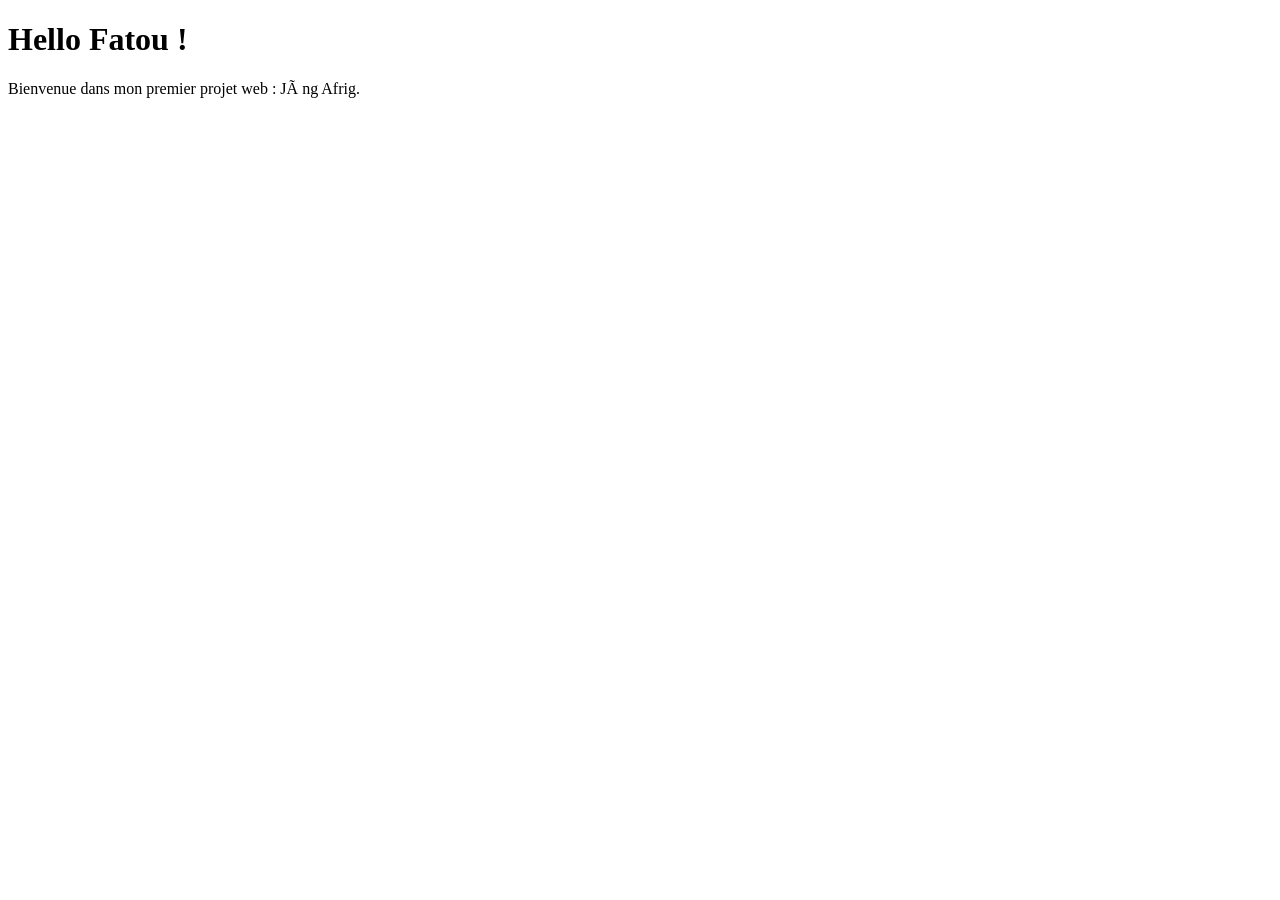
==== index.html @ 23410001 "premier commit" ====
<!DOCTYPE html>
<html lang="fr">
<head>
<meta charset="UTF -8">
<title >Salam Aleykoum Mouhammad </title >
</head>
<body>
<h1>Hello Fatou !</h1>
<p>Bienvenue dans mon premier projet web : Jàng Afrig.</p>
</body>
</html>
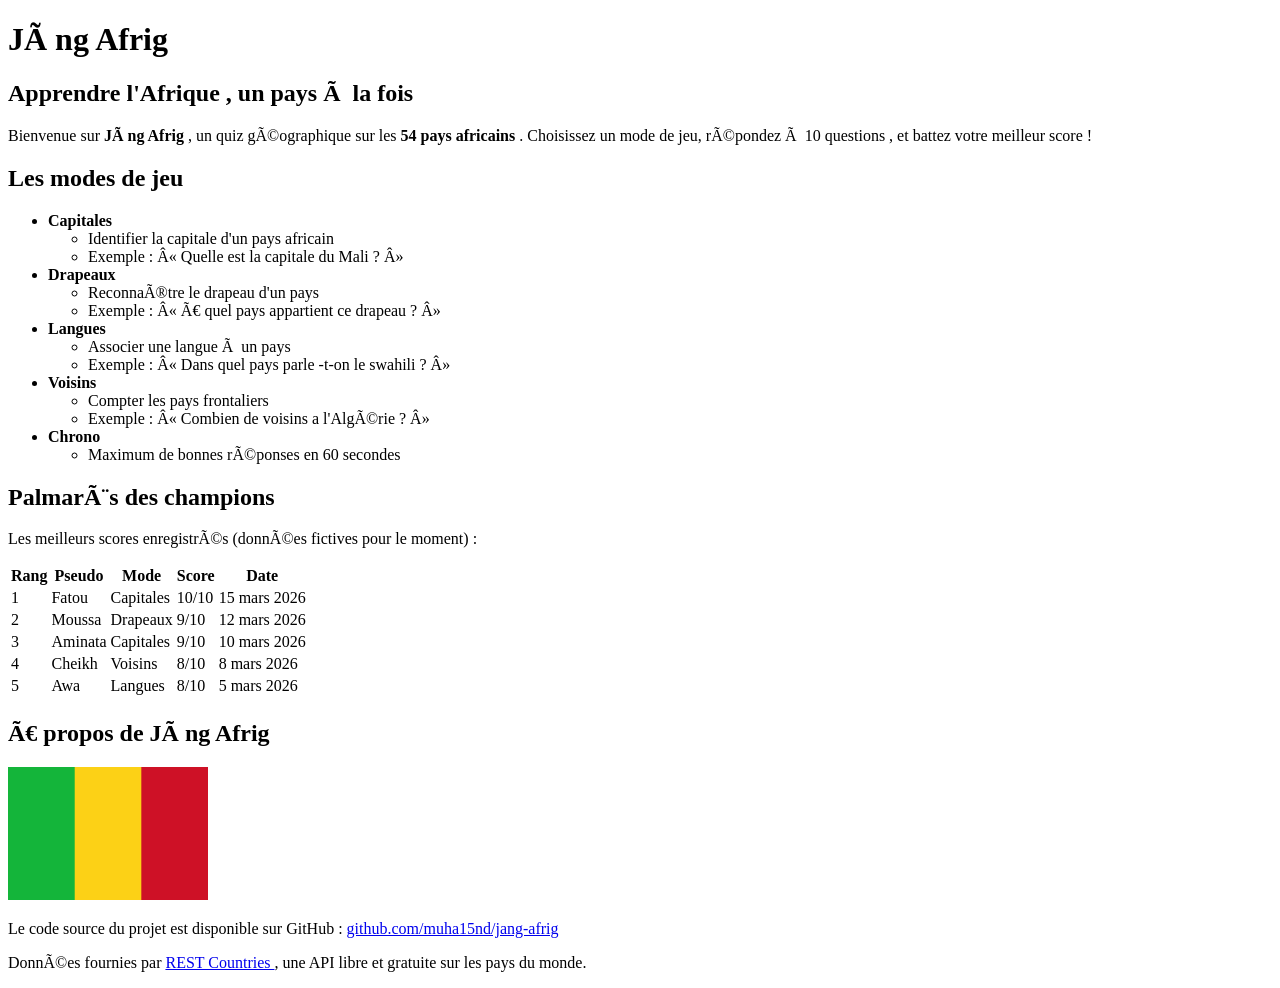
==== commit 5ebebcef: "v0.1 : page d'accueil HTML brut" ====
--- a/index.html
+++ b/index.html
@@ -2,10 +2,119 @@
 <html lang="fr">
 <head>
 <meta charset="UTF -8">
-<title >Salam Aleykoum Mouhammad </title >
+<title >Jàng Afrig </title >
 </head>
 <body>
-<h1>Hello Fatou !</h1>
-<p>Bienvenue dans mon premier projet web : Jàng Afrig.</p>
+    <h1>Jàng Afrig </h1>
+<h2>Apprendre l'Afrique , un pays à la fois </h2>
+<p>
+Bienvenue sur <strong >Jàng Afrig </strong >, un quiz géographique sur
+les
+<strong >54 pays africains </strong >. Choisissez un mode de jeu,
+répondez à
+10 questions , et battez votre meilleur score !
+</p>
+<p>
+    <h2>Les modes de jeu </h2>
+<ul>
+<li>
+<strong >Capitales </strong >
+<ul>
+<li>Identifier la capitale d'un pays africain </li>
+<li>Exemple : « Quelle est la capitale du Mali ? »</li>
+</ul>
+</li>
+<li>
+<strong >Drapeaux </strong >
+<ul>
+<li>Reconnaître le drapeau d'un pays </li>
+<li>Exemple : « À quel pays appartient ce drapeau ? »</li>
+</ul>
+</li>
+<li>
+<strong >Langues </strong >
+<ul>
+<li>Associer une langue à un pays </li>
+<li>Exemple : « Dans quel pays parle -t-on le swahili ? »</li>
+</ul>
+</li>
+<li>
+<strong >Voisins </strong >
+<ul>
+<li>Compter les pays frontaliers </li>
+<li>Exemple : « Combien de voisins a l'Algérie ? »</li>
+</ul>
+</li>
+<li>
+<strong >Chrono </strong >
+<ul>
+<li>Maximum de bonnes réponses en 60 secondes </li>
+</ul>
+</li>
+</ul>
+<h2>Palmarès des champions </h2>
+<p>Les meilleurs scores enregistrés (données fictives pour le moment)
+:</p>
+<table >
+<tr>
+<th>Rang </th>
+<th>Pseudo </th>
+<th>Mode </th>
+<th>Score </th>
+<th>Date </th>
+</tr>
+<tr>
+<td>1</td>
+<td>Fatou </td>
+<td>Capitales </td>
+<td>10/10</td>
+<td>15 mars 2026</td>
+</tr>
+<tr>
+<td>2</td>
+<td>Moussa </td>
+<td>Drapeaux </td>
+<td>9/10</td>
+<td>12 mars 2026</td>
+</tr>
+<tr>
+<td>3</td>
+<td>Aminata </td>
+<td>Capitales </td>
+<td>9/10</td>
+<td>10 mars 2026</td>
+</tr>
+<tr>
+<td>4</td>
+<td>Cheikh </td>
+<td>Voisins </td>
+<td>8/10</td>
+<td>8 mars 2026</td>
+</tr>
+<tr>
+<td>5</td>
+<td>Awa </td>
+<td>Langues </td>
+<td>8/10</td>
+<td>5 mars 2026</td>
+</tr>
+<tr>
+</tr>
+</table >
+<h2>À propos de Jàng Afrig </h2>
+<p>
+<img src="images/drapeau.png" alt="Drapeau africain" width="200">
+</p>
+<p>
+Le code source du projet est disponible sur GitHub :
+<a href="https://github.com/muha15nd/jang-afrig">
+github.com/muha15nd/jang-afrig
+</a>
+</p>
+<p>
+Données fournies par
+<a href="https://restcountries.com">REST Countries </a>,
+une API libre et gratuite sur les pays du monde.
+</p>
 </body>
 </html>
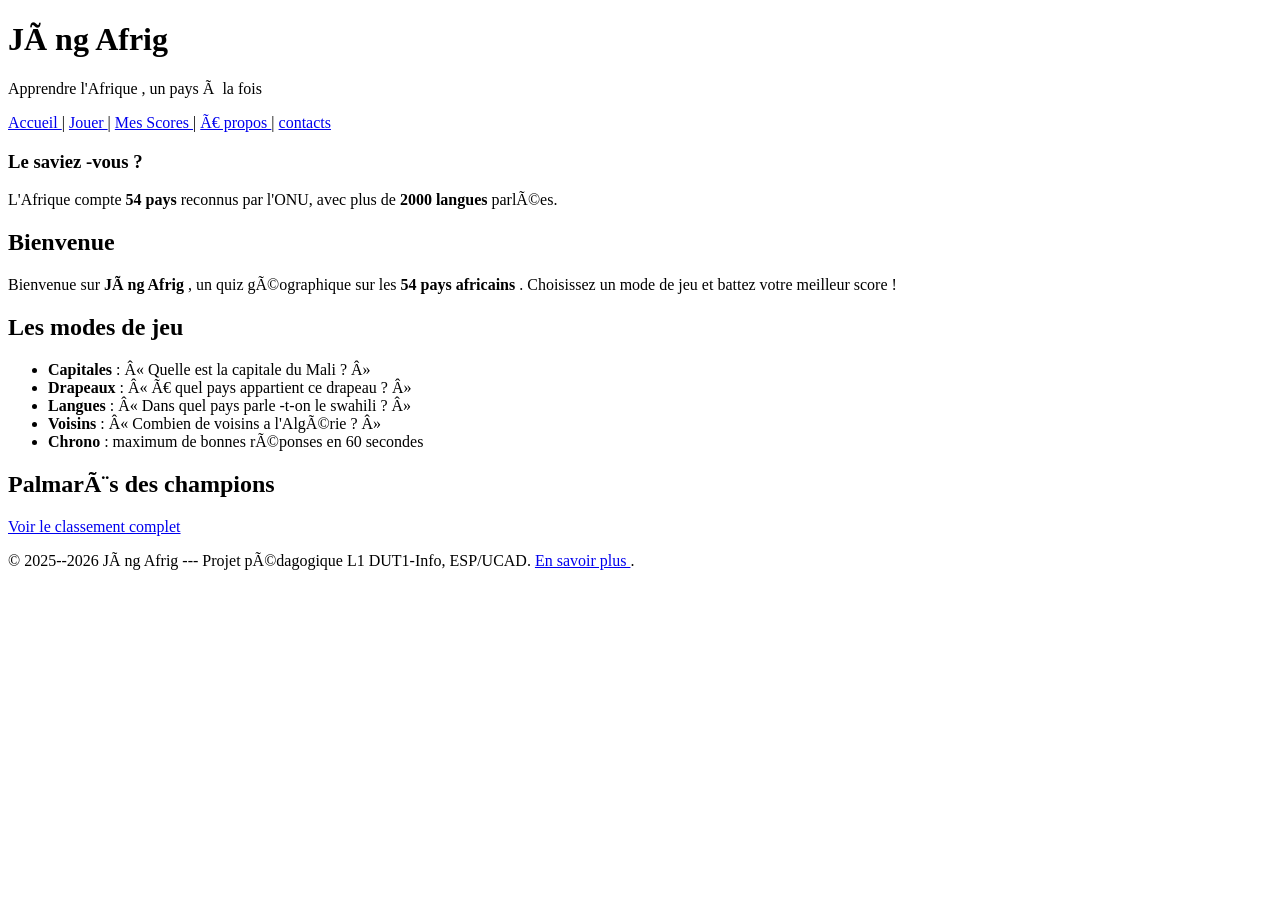
==== commit c92a0d83: "v0.2 : 5 pages HTML semantiques + formulaire" ====
--- a/index.html
+++ b/index.html
@@ -5,116 +5,61 @@
 <title >Jàng Afrig </title >
 </head>
 <body>
-    <h1>Jàng Afrig </h1>
-<h2>Apprendre l'Afrique , un pays à la fois </h2>
+<header >
+<h1>Jàng Afrig </h1>
+<p>Apprendre l'Afrique , un pays à la fois </p>
+</header >
+<nav>
+<a href="index.html">Accueil </a> |
+<a href="quiz.html">Jouer </a> |
+<a href="scores.html">Mes Scores </a> |
+<a href="apropos.html">À propos </a> |
+<a href="contacts.html">contacts </a>
+</nav>
+<main>
+<aside>
+<h3>Le saviez -vous ?</h3>
 <p>
-Bienvenue sur <strong >Jàng Afrig </strong >, un quiz géographique sur
-les
-<strong >54 pays africains </strong >. Choisissez un mode de jeu,
-répondez à
-10 questions , et battez votre meilleur score !
+L'Afrique compte <strong >54 pays </strong > reconnus par l'ONU,
+avec plus de <strong >2000 langues </strong > parlées.
 </p>
+</aside >
+<section >
+<h2>Bienvenue </h2>
 <p>
-    <h2>Les modes de jeu </h2>
+Bienvenue sur <strong >Jàng Afrig </strong >, un quiz
+géographique sur les
+<strong >54 pays africains </strong >. Choisissez un mode de
+jeu et battez
+votre meilleur score !
+</p>
+</section >
+<section >
+<h2>Les modes de jeu </h2>
 <ul>
-<li>
-<strong >Capitales </strong >
-<ul>
-<li>Identifier la capitale d'un pays africain </li>
-<li>Exemple : « Quelle est la capitale du Mali ? »</li>
+<li><strong >Capitales </strong > : « Quelle est la capitale
+du Mali ? »</li>
+<li><strong >Drapeaux </strong > : « À quel pays appartient
+ce drapeau ? »</li>
+<li><strong >Langues </strong > : « Dans quel pays
+parle -t-on le swahili ? »</li>
+<li><strong >Voisins </strong > : « Combien de voisins a
+l'Algérie ? »</li>
+<li><strong >Chrono </strong > : maximum de bonnes réponses
+en 60 secondes </li>
 </ul>
-</li>
-<li>
-<strong >Drapeaux </strong >
-<ul>
-<li>Reconnaître le drapeau d'un pays </li>
-<li>Exemple : « À quel pays appartient ce drapeau ? »</li>
-</ul>
-</li>
-<li>
-<strong >Langues </strong >
-<ul>
-<li>Associer une langue à un pays </li>
-<li>Exemple : « Dans quel pays parle -t-on le swahili ? »</li>
-</ul>
-</li>
-<li>
-<strong >Voisins </strong >
-<ul>
-<li>Compter les pays frontaliers </li>
-<li>Exemple : « Combien de voisins a l'Algérie ? »</li>
-</ul>
-</li>
-<li>
-<strong >Chrono </strong >
-<ul>
-<li>Maximum de bonnes réponses en 60 secondes </li>
-</ul>
-</li>
-</ul>
+</section >
+<section >
 <h2>Palmarès des champions </h2>
-<p>Les meilleurs scores enregistrés (données fictives pour le moment)
-:</p>
-<table >
-<tr>
-<th>Rang </th>
-<th>Pseudo </th>
-<th>Mode </th>
-<th>Score </th>
-<th>Date </th>
-</tr>
-<tr>
-<td>1</td>
-<td>Fatou </td>
-<td>Capitales </td>
-<td>10/10</td>
-<td>15 mars 2026</td>
-</tr>
-<tr>
-<td>2</td>
-<td>Moussa </td>
-<td>Drapeaux </td>
-<td>9/10</td>
-<td>12 mars 2026</td>
-</tr>
-<tr>
-<td>3</td>
-<td>Aminata </td>
-<td>Capitales </td>
-<td>9/10</td>
-<td>10 mars 2026</td>
-</tr>
-<tr>
-<td>4</td>
-<td>Cheikh </td>
-<td>Voisins </td>
-<td>8/10</td>
-<td>8 mars 2026</td>
-</tr>
-<tr>
-<td>5</td>
-<td>Awa </td>
-<td>Langues </td>
-<td>8/10</td>
-<td>5 mars 2026</td>
-</tr>
-<tr>
-</tr>
-</table >
-<h2>À propos de Jàng Afrig </h2>
+<p><a href="scores.html">Voir le classement complet </a></p>
+</section >
+</main>
+<footer >
 <p>
-<img src="images/drapeau.png" alt="Drapeau africain" width="200">
+&copy; 2025--2026 Jàng Afrig --- Projet pédagogique L1
+DUT1-Info, ESP/UCAD.
+<a href="apropos.html">En savoir plus </a>.
 </p>
-<p>
-Le code source du projet est disponible sur GitHub :
-<a href="https://github.com/muha15nd/jang-afrig">
-github.com/muha15nd/jang-afrig
-</a>
-</p>
-<p>
-Données fournies par
-<a href="https://restcountries.com">REST Countries </a>,
-une API libre et gratuite sur les pays du monde.
-</p>
+</footer >
 </body>
 </html>
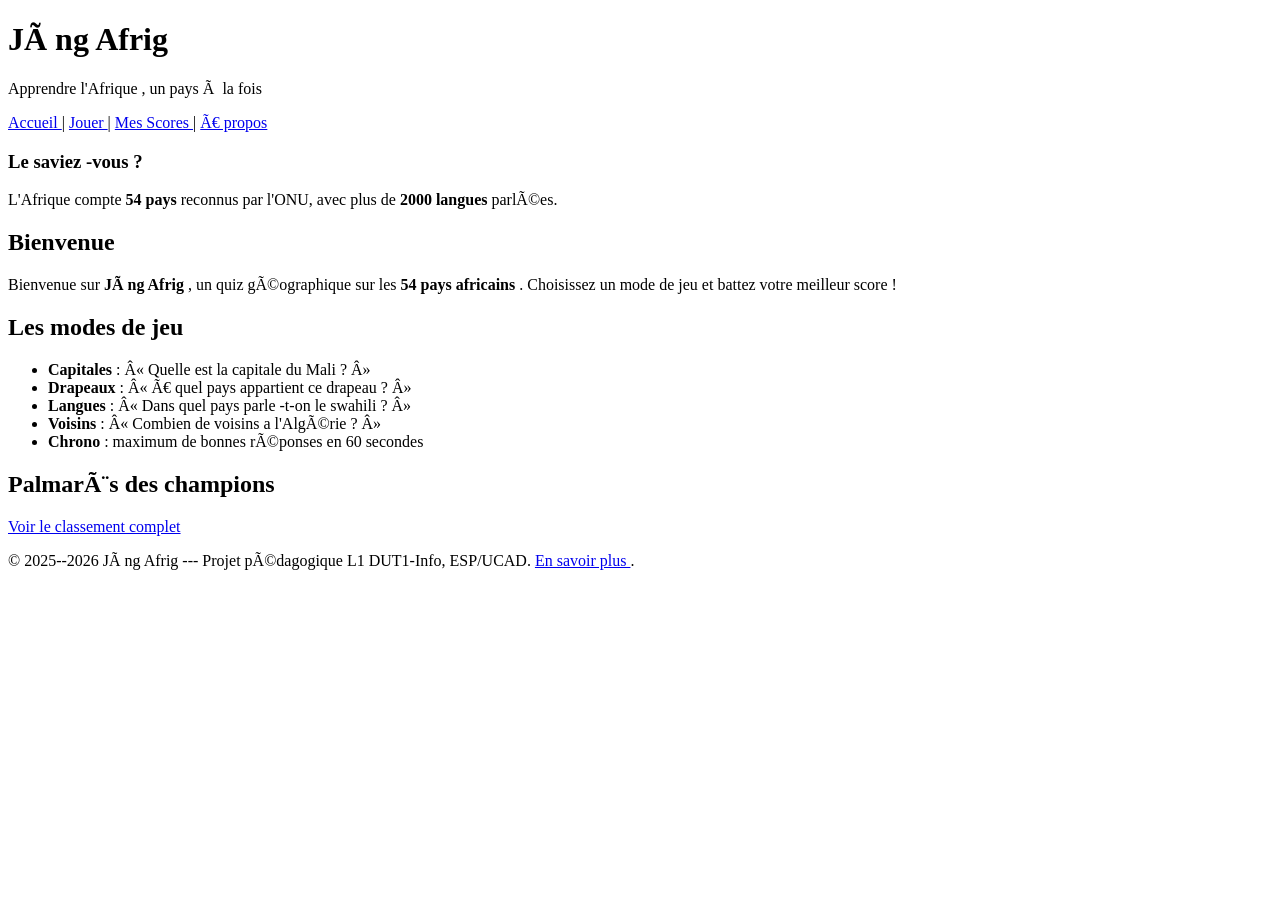
==== commit 0a3a41b5: "Update index.html" ====
--- a/index.html
+++ b/index.html
@@ -13,8 +13,7 @@
 <a href="index.html">Accueil </a> |
 <a href="quiz.html">Jouer </a> |
 <a href="scores.html">Mes Scores </a> |
-<a href="apropos.html">À propos </a> |
-<a href="contacts.html">contacts </a>
+<a href="apropos.html">À propos </a> 
 </nav>
 <main>
 <aside>
@@ -62,4 +61,4 @@
 </p>
 </footer >
 </body>
-</html>+</html>
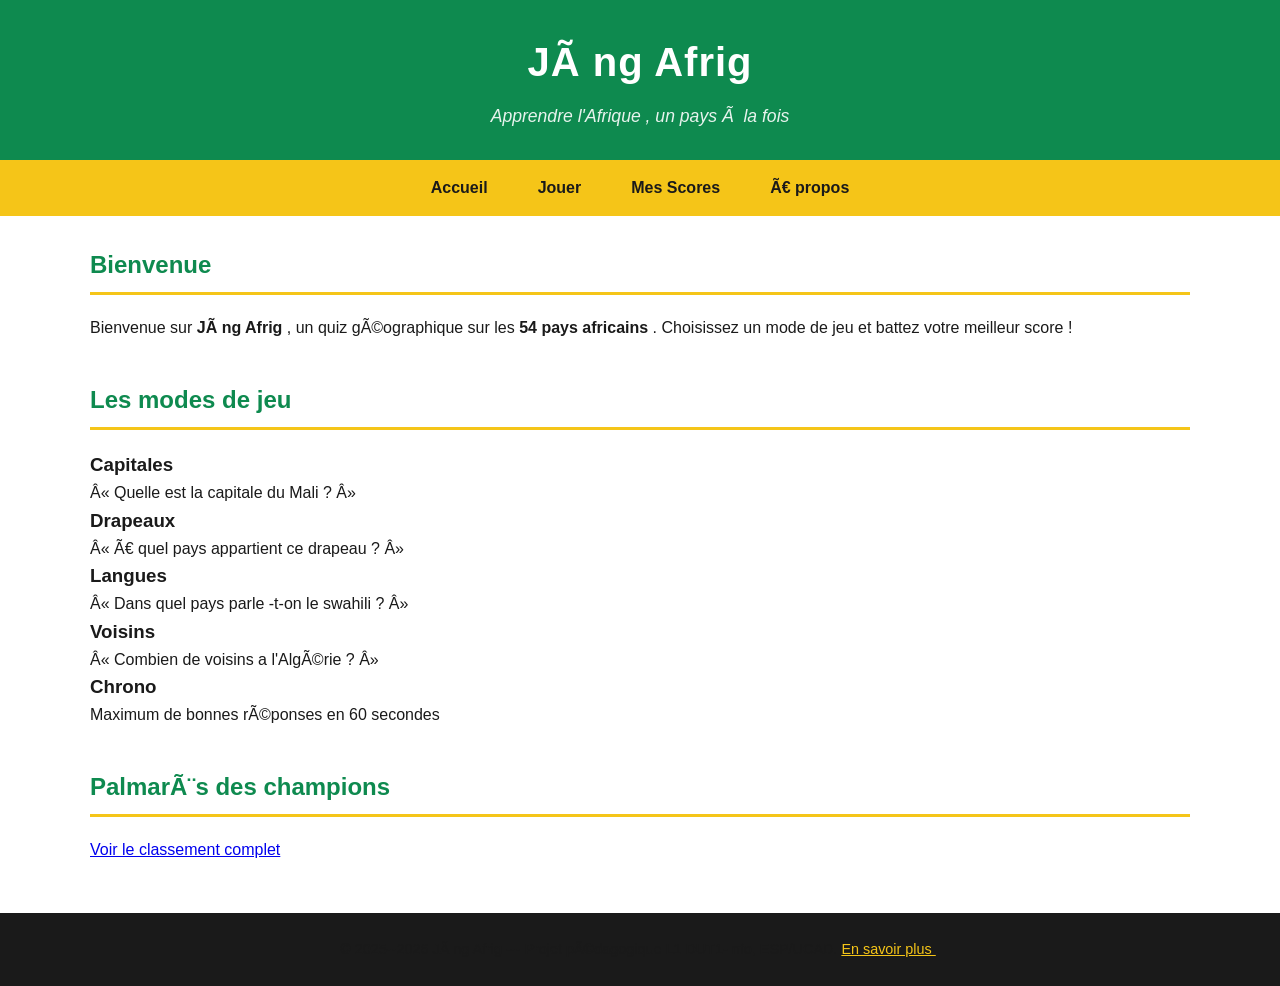
==== commit 5a5af70e: "v0.3 : CSS panafricain + Google Fonts" ====
--- a/index.html
+++ b/index.html
@@ -8,21 +8,20 @@
 <header >
 <h1>Jàng Afrig </h1>
 <p>Apprendre l'Afrique , un pays à la fois </p>
+<link rel="preconnect" href="https://fonts.googleapis.com">
+<link rel="preconnect" href="https://fonts.gstatic.com" crossorigin >
+<link
+href="https://fonts.googleapis.com/css2?family=Poppins:wght@400;600&family=Montserrat:wght@600;700&display=swap"
+rel="stylesheet">
+<link rel="stylesheet" href="style.css">
 </header >
 <nav>
-<a href="index.html">Accueil </a> |
-<a href="quiz.html">Jouer </a> |
-<a href="scores.html">Mes Scores </a> |
+<a href="index.html">Accueil </a> 
+<a href="quiz.html">Jouer </a> 
+<a href="scores.html">Mes Scores </a> 
 <a href="apropos.html">À propos </a> 
 </nav>
 <main>
-<aside>
-<h3>Le saviez -vous ?</h3>
-<p>
-L'Afrique compte <strong >54 pays </strong > reconnus par l'ONU,
-avec plus de <strong >2000 langues </strong > parlées.
-</p>
-</aside >
 <section >
 <h2>Bienvenue </h2>
 <p>
@@ -35,18 +34,28 @@
 </section >
 <section >
 <h2>Les modes de jeu </h2>
-<ul>
-<li><strong >Capitales </strong > : « Quelle est la capitale
-du Mali ? »</li>
-<li><strong >Drapeaux </strong > : « À quel pays appartient
-ce drapeau ? »</li>
-<li><strong >Langues </strong > : « Dans quel pays
-parle -t-on le swahili ? »</li>
-<li><strong >Voisins </strong > : « Combien de voisins a
-l'Algérie ? »</li>
-<li><strong >Chrono </strong > : maximum de bonnes réponses
-en 60 secondes </li>
-</ul>
+<div class="modes-grille">
+<div class="carte-mode carte -jaune">
+<h3>Capitales </h3>
+<p>« Quelle est la capitale du Mali ? »</p>
+</div>
+<div class="carte-mode carte-rouge">
+<h3>Drapeaux </h3>
+<p>« À quel pays appartient ce drapeau ? »</p>
+</div>
+<div class="carte-mode carte-vert">
+<h3>Langues </h3>
+<p>« Dans quel pays parle -t-on le swahili ? »</p>
+</div>
+<div class="carte-mode carte-jaune">
+<h3>Voisins </h3>
+<p>« Combien de voisins a l'Algérie ? »</p>
+</div>
+<div class="carte-mode carte-rouge">
+<h3>Chrono </h3>
+<p>Maximum de bonnes réponses en 60 secondes </p>
+</div>
+</div>
 </section >
 <section >
 <h2>Palmarès des champions </h2>
@@ -61,4 +70,4 @@
 </p>
 </footer >
 </body>
-</html>
+</html>
--- a/style.css
+++ b/style.css
@@ -0,0 +1,131 @@
+header {
+background-color: var(--vert);
+color: white;
+padding: 30px 20px;
+text-align: center;
+}
+header h1 {
+font-size: 2.5rem;
+margin-bottom: 8px;
+letter-spacing: 1px;
+}
+header p {
+font-size: 1.1rem;
+opacity: 0.9;
+font-style: italic;
+}
+:root {
+--vert: #0E8A4F;
+--jaune: #F5C518;
+--rouge: #C8332E;
+--noir: #1A1A1A;
+--blanc-casse: #F8F8F8;
+}
+* {
+box-sizing: border -box;
+margin: 0;
+padding: 0;
+}
+body {
+font-family: 'Poppins ', sans-serif;
+line-height: 1.6;
+color: var(--noir);
+background-color: var(--blanc -casse);
+}
+h1, h2, h3 {
+font-family: 'Montserrat ', sans-serif;
+font-weight: 700;
+}
+nav {
+background-color: var(--jaune);
+padding: 0;
+display: flex;
+justify-content: center;
+flex-wrap: wrap;
+}
+nav a {
+color: var(--noir);
+text-decoration: none;
+font-weight: 600;
+padding: 15px 25px;
+transition: background -color 0.2s;
+}
+nav a:hover {
+background-color: var(--vert);
+color: white;
+}
+main {
+max-width: 1100px;
+margin: 30px auto;
+padding: 0 20px;
+}
+main section {
+margin-bottom: 40px;
+}
+main h2 {
+color: var(--vert);
+border-bottom: 3px solid var(--jaune);
+padding-bottom: 8px;
+margin-bottom: 20px;
+}
+.btn {
+display: inline -block;
+padding: 12px 28px;
+font-size: 1rem;
+font-weight: 600;
+border: none;
+border-radius: 6px;
+cursor: pointer;
+text-decoration: none;
+transition: background -color 0.2s, transform 0.1s;
+}
+.btn-primary {
+background-color: var(--vert);
+color: white;
+}
+.btn-primary:hover {
+background-color: #0a6e3f; /* vert plus foncé */
+}
+.btn-primary:active {
+transform: scale(0.97);
+}
+.btn-secondary {
+background-color: var(--blanc -casse);
+color: var(--noir);
+border: 2px solid var(--noir);
+}
+.btn-secondary:hover {
+background-color: var(--noir);
+color: white;
+}
+table {
+width: 100%;
+border-collapse: collapse;
+margin-top: 15px;
+box-shadow: 0 2px 6px rgba(0, 0, 0, 0.05);
+}
+th {
+background-color: var(--vert);
+color: white;
+padding: 12px;
+text-align: left;
+}
+td {
+padding: 10px 12px;
+border-bottom: 1px solid #e0e0e0;
+}
+footer {
+background-color: var(--noir);
+color: var(--blanc -casse);
+padding: 25px 20px;
+text-align: center;
+margin-top: 50px;
+font-size: 0.9rem;
+}
+footer a {
+color: var(--jaune);
+text-decoration: underline;
+}
+footer a:hover {
+color: white;
+}
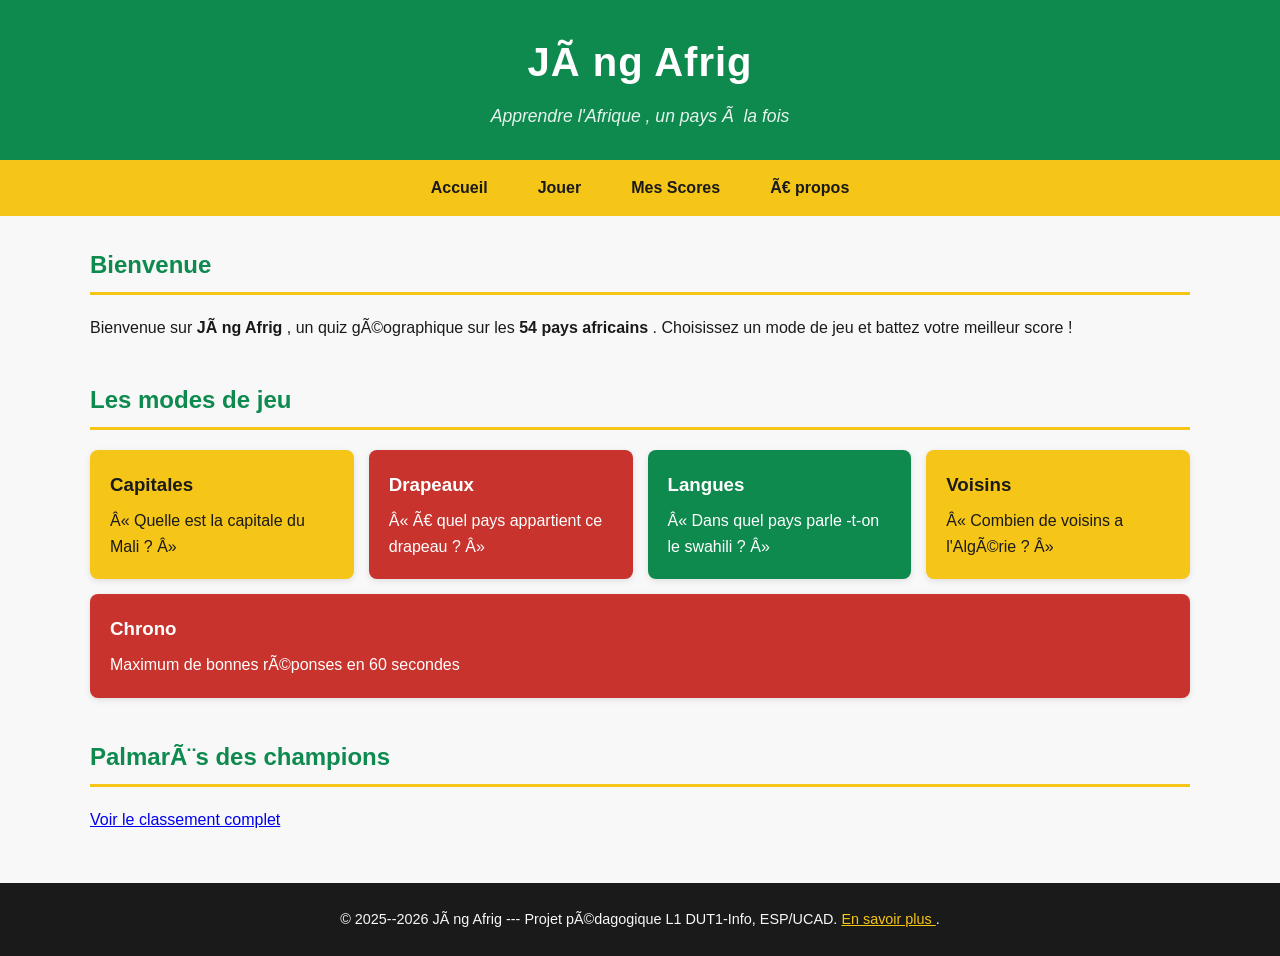
==== commit 34929673: "v0.3 : CSS panafricain + Google Fonts" ====
--- a/index.html
+++ b/index.html
@@ -10,8 +10,7 @@
 <p>Apprendre l'Afrique , un pays à la fois </p>
 <link rel="preconnect" href="https://fonts.googleapis.com">
 <link rel="preconnect" href="https://fonts.gstatic.com" crossorigin >
-<link
-href="https://fonts.googleapis.com/css2?family=Poppins:wght@400;600&family=Montserrat:wght@600;700&display=swap"
+<link href="https://fonts.googleapis.com/css2?family=Poppins:wght@400;600&family=Montserrat:wght@600;700&display=swap"
 rel="stylesheet">
 <link rel="stylesheet" href="style.css">
 </header >
@@ -35,7 +34,7 @@
 <section >
 <h2>Les modes de jeu </h2>
 <div class="modes-grille">
-<div class="carte-mode carte -jaune">
+<div class="carte-mode carte-jaune">
 <h3>Capitales </h3>
 <p>« Quelle est la capitale du Mali ? »</p>
 </div>
@@ -70,4 +69,4 @@
 </p>
 </footer >
 </body>
-</html>+</html>
--- a/style.css
+++ b/style.css
@@ -1,3 +1,28 @@
+/* ===== Reset minimal ===== */
+/* ===== Palette panafricaine ===== */
+:root {
+--vert: #0E8A4F;
+--jaune: #F5C518;
+--rouge: #C8332E;
+--noir: #1A1A1A;
+--blanc-casse: #F8F8F8;
+}
+* {
+box-sizing: border -box;
+margin: 0;
+padding: 0;
+}
+body {
+font-family: 'Poppins ', sans-serif;
+line-height: 1.6;
+color: var(--noir);
+background-color: var(--blanc-casse);
+}
+h1, h2, h3 {
+font-family: 'Montserrat ', sans-serif;
+font-weight: 700;
+}
+/* ===== Header ===== */
 header {
 background-color: var(--vert);
 color: white;
@@ -14,28 +39,7 @@
 opacity: 0.9;
 font-style: italic;
 }
-:root {
---vert: #0E8A4F;
---jaune: #F5C518;
---rouge: #C8332E;
---noir: #1A1A1A;
---blanc-casse: #F8F8F8;
-}
-* {
-box-sizing: border -box;
-margin: 0;
-padding: 0;
-}
-body {
-font-family: 'Poppins ', sans-serif;
-line-height: 1.6;
-color: var(--noir);
-background-color: var(--blanc -casse);
-}
-h1, h2, h3 {
-font-family: 'Montserrat ', sans-serif;
-font-weight: 700;
-}
+/* ===== Navigation ===== */
 nav {
 background-color: var(--jaune);
 padding: 0;
@@ -48,12 +52,13 @@
 text-decoration: none;
 font-weight: 600;
 padding: 15px 25px;
-transition: background -color 0.2s;
+transition: background-color 0.2s;
 }
 nav a:hover {
 background-color: var(--vert);
 color: white;
 }
+/* ===== Section principale ===== */
 main {
 max-width: 1100px;
 margin: 30px auto;
@@ -68,8 +73,28 @@
 padding-bottom: 8px;
 margin-bottom: 20px;
 }
+/* ===== Grille de cartes (Flexbox) ===== */
+.modes-grille {
+display: flex;
+flex-wrap: wrap;
+gap: 15px;
+}
+.carte-mode {
+flex: 1 1 200px;
+padding: 20px;
+border-radius: 8px;
+color: var(--noir);
+box-shadow: 0 2px 6px rgba(0, 0, 0, 0.1);
+}
+.carte-mode h3 {
+margin-bottom: 8px;
+}
+.carte-jaune { background-color: var(--jaune); }
+.carte-rouge { background-color: var(--rouge); color: white; }
+.carte-vert { background-color: var(--vert); color: white; }
+/* ===== Boutons ===== */
 .btn {
-display: inline -block;
+display: inline-block;
 padding: 12px 28px;
 font-size: 1rem;
 font-weight: 600;
@@ -77,7 +102,7 @@
 border-radius: 6px;
 cursor: pointer;
 text-decoration: none;
-transition: background -color 0.2s, transform 0.1s;
+transition: background-color 0.2s, transform 0.1s;
 }
 .btn-primary {
 background-color: var(--vert);
@@ -90,7 +115,7 @@
 transform: scale(0.97);
 }
 .btn-secondary {
-background-color: var(--blanc -casse);
+background-color: var(--blanc-casse);
 color: var(--noir);
 border: 2px solid var(--noir);
 }
@@ -98,6 +123,7 @@
 background-color: var(--noir);
 color: white;
 }
+/* ===== Tableaux ===== */
 table {
 width: 100%;
 border-collapse: collapse;
@@ -114,9 +140,17 @@
 padding: 10px 12px;
 border-bottom: 1px solid #e0e0e0;
 }
+/* Lignes alternées (zébrures) */
+tr:nth-child(even) td {
+background-color: rgba(245, 197, 24, 0.08);
+}
+tr:hover td {
+background-color: rgba(14, 138, 79, 0.1);
+}
+/* ===== Footer ===== */
 footer {
 background-color: var(--noir);
-color: var(--blanc -casse);
+color: var(--blanc-casse);
 padding: 25px 20px;
 text-align: center;
 margin-top: 50px;
@@ -128,4 +162,4 @@
 }
 footer a:hover {
 color: white;
-}+}
